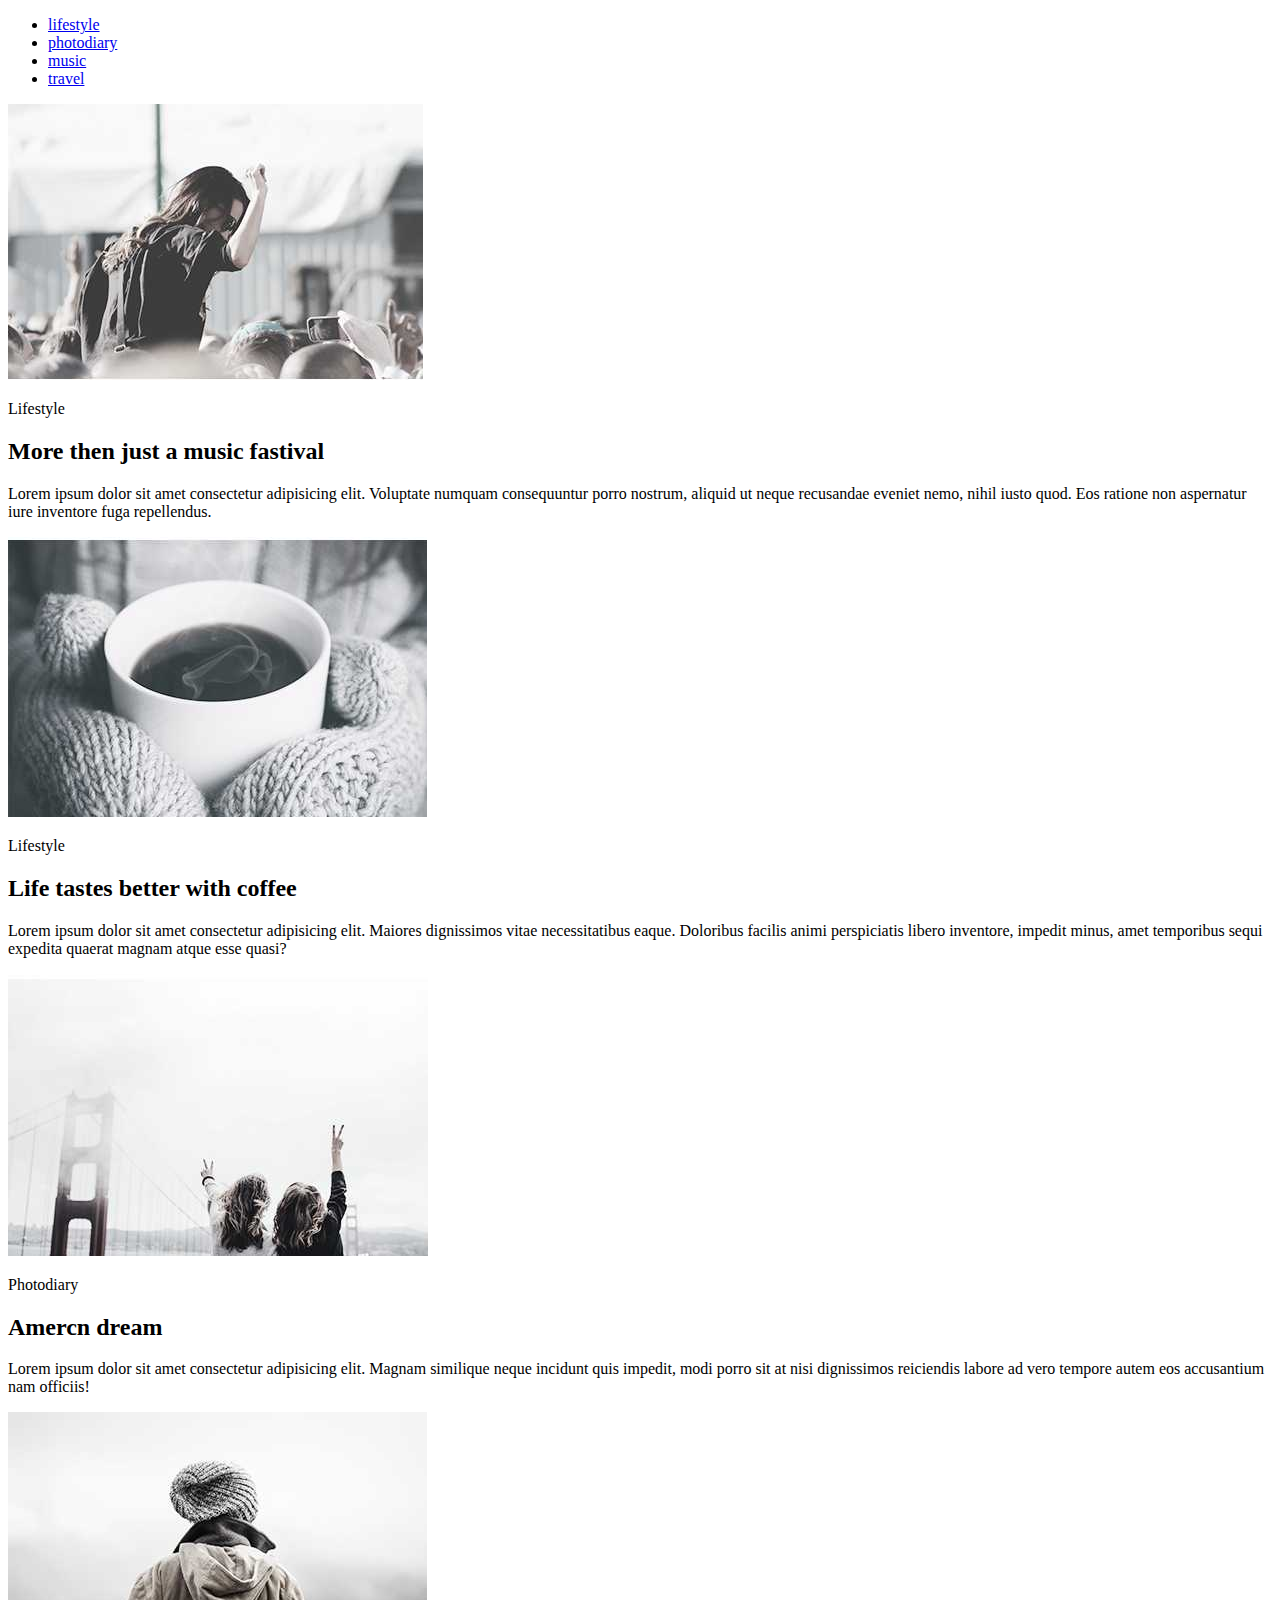
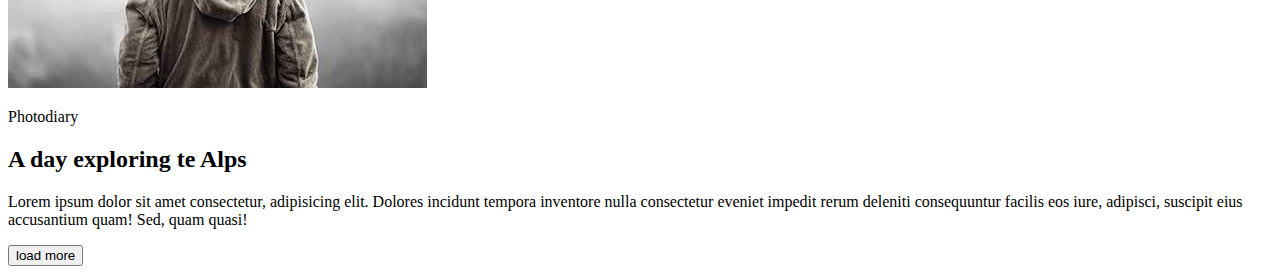
==== module-01/index.html @ 5ce22e86 "init" ====
<!DOCTYPE html>
<html lang="en">

<head>
    <meta charset="UTF-8">
    <meta name="viewport" content="width=device-width, initial-scale=1.0">
    <meta http-equiv="X-UA-Compatible" content="ie=edge">
    <title>Document</title>
</head>
<header>
    <!--главный блок-->
    <nav>
        <!--логотип-->
            <ul>
                <li><a href="#">lifestyle</a></li>
                <li><a href="#">photodiary</a></li>
                <li><a href="#">music</a></li>
                <li><a href="#">travel</a></li>
            </ul>
            <article>
                <img src="./img/photo1.jpg" alt="девушка">
                <p>Lifestyle</p>
                <h2>More then just a music fastival</h2>
                <p>Lorem ipsum dolor sit amet consectetur adipisicing elit. Voluptate numquam consequuntur porro
                    nostrum,
                    aliquid
                    ut neque recusandae eveniet nemo, nihil iusto quod. Eos ratione non aspernatur iure inventore fuga
                    repellendus.</p>
            </article>
            <article>
                <img src="./img/photo2.jpg" alt="чашка">
                <p>Lifestyle</p>
                <h2>Life tastes better with coffee</h2>
                <p>Lorem ipsum dolor sit amet consectetur adipisicing elit. Maiores dignissimos vitae necessitatibus
                    eaque.
                    Doloribus facilis animi perspiciatis libero inventore, impedit minus, amet temporibus sequi
                    expedita
                    quaerat
                    magnam atque esse quasi?</p>
            </article>
            <article>
                <img src="./img/photo3.jpg" alt="девушки и мост">
                <p>Photodiary</p>
                <h2>Amercn dream</h2>
                <p>Lorem ipsum dolor sit amet consectetur adipisicing elit. Magnam similique neque incidunt quis
                    impedit,
                    modi
                    porro sit at nisi dignissimos reiciendis labore ad vero tempore autem eos accusantium nam officiis!</p>
            </article>
            <article>
                <img src="./img/photo4.jpg" alt="парень">
                <p>Photodiary</p>
                <h2>A day exploring te Alps</h2>
                <p>Lorem ipsum dolor sit amet consectetur, adipisicing elit. Dolores incidunt tempora inventore nulla
                    consectetur
                    eveniet impedit rerum deleniti consequuntur facilis eos iure, adipisci, suscipit eius accusantium
                    quam!
                    Sed,
                    quam quasi!</p>
            </article>
    </nav>
</header>
<main>
    <button>load more</button>
</main>

</html>
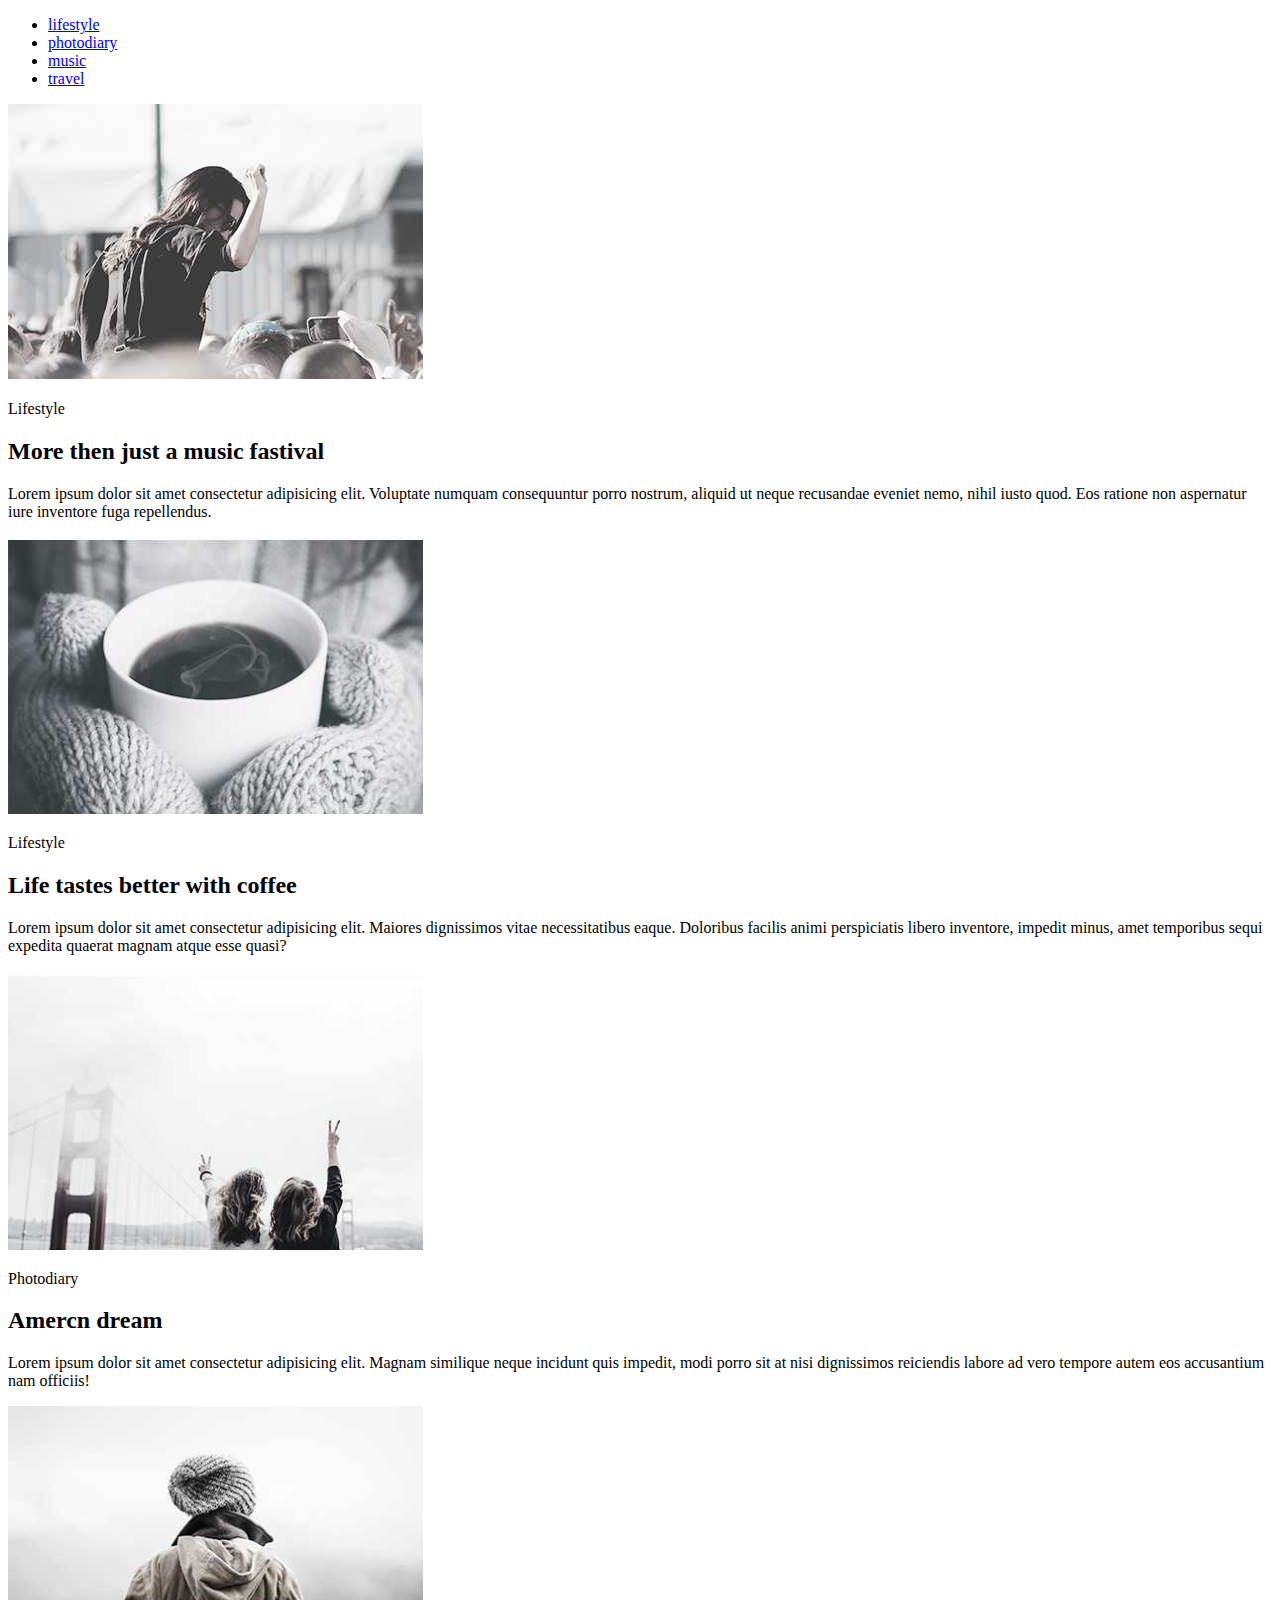
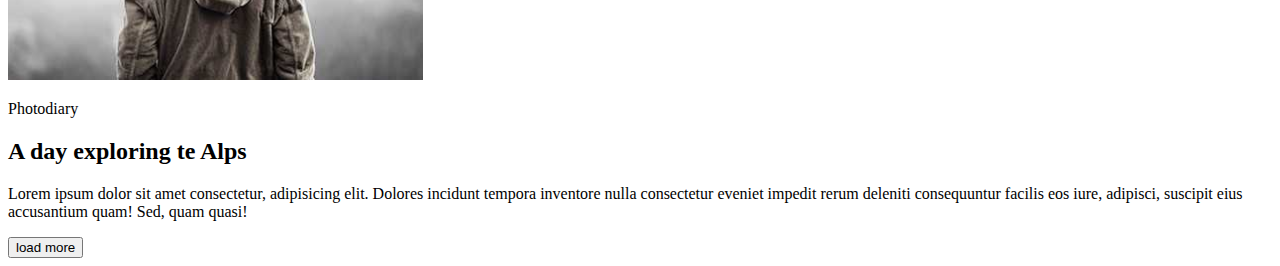
==== commit d8b9c360: "text" ====
--- a/module-01/index.html
+++ b/module-01/index.html
@@ -7,61 +7,65 @@
     <meta http-equiv="X-UA-Compatible" content="ie=edge">
     <title>Document</title>
 </head>
-<header>
-    <!--главный блок-->
-    <nav>
-        <!--логотип-->
+
+<body>
+    <header>
+        <!--главный блок-->
+        <nav>
+            <!--логотип-->
             <ul>
                 <li><a href="#">lifestyle</a></li>
                 <li><a href="#">photodiary</a></li>
                 <li><a href="#">music</a></li>
                 <li><a href="#">travel</a></li>
             </ul>
-            <article>
-                <img src="./img/photo1.jpg" alt="девушка">
-                <p>Lifestyle</p>
-                <h2>More then just a music fastival</h2>
-                <p>Lorem ipsum dolor sit amet consectetur adipisicing elit. Voluptate numquam consequuntur porro
-                    nostrum,
-                    aliquid
-                    ut neque recusandae eveniet nemo, nihil iusto quod. Eos ratione non aspernatur iure inventore fuga
-                    repellendus.</p>
-            </article>
-            <article>
-                <img src="./img/photo2.jpg" alt="чашка">
-                <p>Lifestyle</p>
-                <h2>Life tastes better with coffee</h2>
-                <p>Lorem ipsum dolor sit amet consectetur adipisicing elit. Maiores dignissimos vitae necessitatibus
-                    eaque.
-                    Doloribus facilis animi perspiciatis libero inventore, impedit minus, amet temporibus sequi
-                    expedita
-                    quaerat
-                    magnam atque esse quasi?</p>
-            </article>
-            <article>
-                <img src="./img/photo3.jpg" alt="девушки и мост">
-                <p>Photodiary</p>
-                <h2>Amercn dream</h2>
-                <p>Lorem ipsum dolor sit amet consectetur adipisicing elit. Magnam similique neque incidunt quis
-                    impedit,
-                    modi
-                    porro sit at nisi dignissimos reiciendis labore ad vero tempore autem eos accusantium nam officiis!</p>
-            </article>
-            <article>
-                <img src="./img/photo4.jpg" alt="парень">
-                <p>Photodiary</p>
-                <h2>A day exploring te Alps</h2>
-                <p>Lorem ipsum dolor sit amet consectetur, adipisicing elit. Dolores incidunt tempora inventore nulla
-                    consectetur
-                    eveniet impedit rerum deleniti consequuntur facilis eos iure, adipisci, suscipit eius accusantium
-                    quam!
-                    Sed,
-                    quam quasi!</p>
-            </article>
-    </nav>
-</header>
-<main>
-    <button>load more</button>
-</main>
+        </nav>
+    </header>
+    <article>
+        <img src="./img/photo1.jpg" width="415" alt="девушка">
+        <p>Lifestyle</p>
+        <h2>More then just a music fastival</h2>
+        <p>Lorem ipsum dolor sit amet consectetur adipisicing elit. Voluptate numquam consequuntur porro
+            nostrum,
+            aliquid
+            ut neque recusandae eveniet nemo, nihil iusto quod. Eos ratione non aspernatur iure inventore fuga
+            repellendus.</p>
+    </article>
+    <article>
+        <img src="./img/photo2.jpg" width="415" alt="чашка">
+        <p>Lifestyle</p>
+        <h2>Life tastes better with coffee</h2>
+        <p>Lorem ipsum dolor sit amet consectetur adipisicing elit. Maiores dignissimos vitae necessitatibus
+            eaque.
+            Doloribus facilis animi perspiciatis libero inventore, impedit minus, amet temporibus sequi
+            expedita
+            quaerat
+            magnam atque esse quasi?</p>
+    </article>
+    <article>
+        <img src="./img/photo3.jpg" width="415" alt="девушки и мост">
+        <p>Photodiary</p>
+        <h2>Amercn dream</h2>
+        <p>Lorem ipsum dolor sit amet consectetur adipisicing elit. Magnam similique neque incidunt quis
+            impedit,
+            modi
+            porro sit at nisi dignissimos reiciendis labore ad vero tempore autem eos accusantium nam officiis!</p>
+    </article>
+    <article>
+        <img src="./img/photo4.jpg" width="415" alt="парень">
+        <p>Photodiary</p>
+        <h2>A day exploring te Alps</h2>
+        <p>Lorem ipsum dolor sit amet consectetur, adipisicing elit. Dolores incidunt tempora inventore nulla
+            consectetur
+            eveniet impedit rerum deleniti consequuntur facilis eos iure, adipisci, suscipit eius accusantium
+            quam!
+            Sed,
+            quam quasi!</p>
+    </article>
+
+    <main>
+        <button>load more</button>
+    </main>
+</body>
 
 </html>